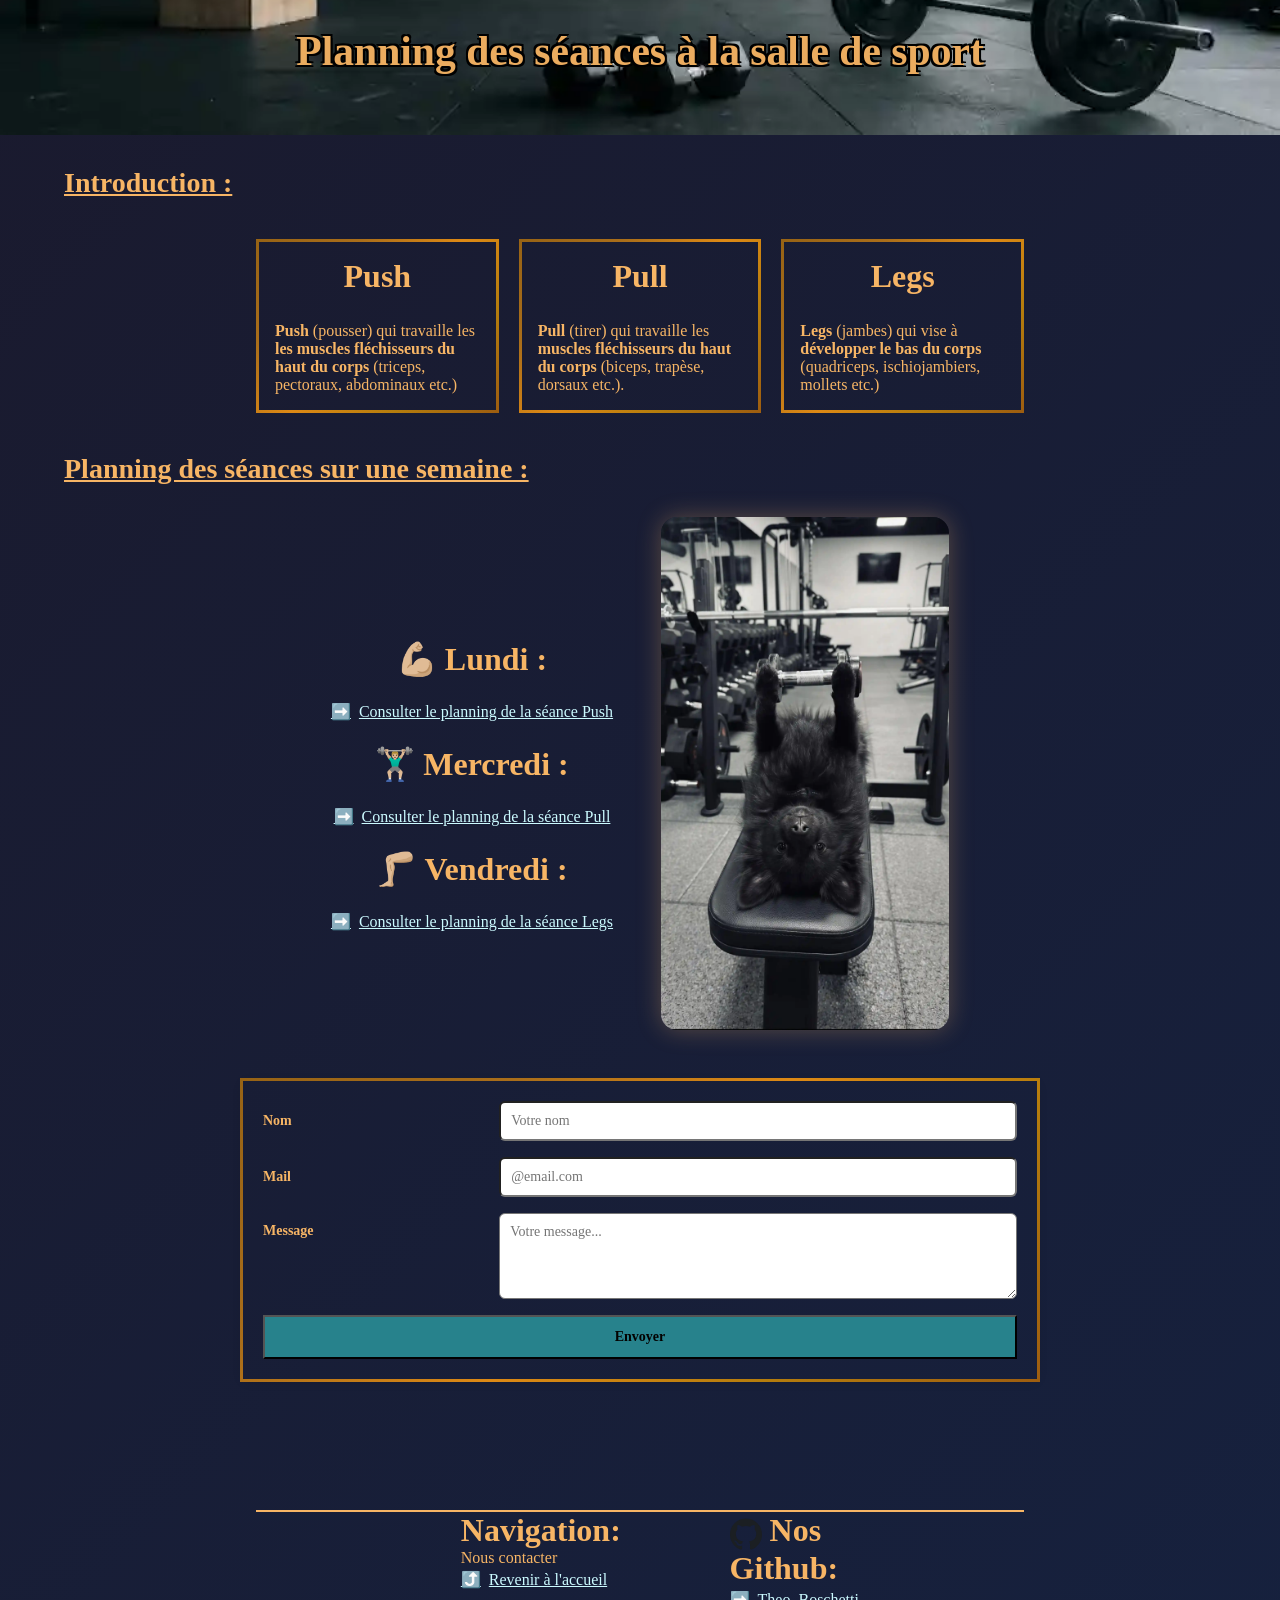
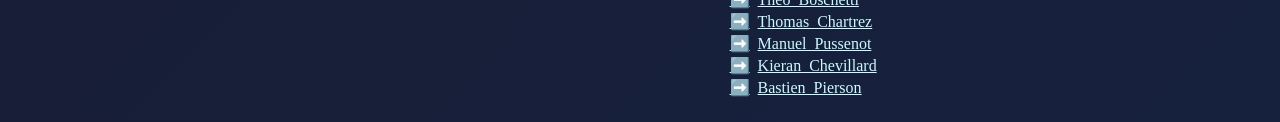
==== index.html @ 73c35ce3 "Ajout du contenu sur toutes les pages, mise en forme  du formulaire, reduction du poids des images ," ====
<!DOCTYPE html>
<html lang="fr">

<head>
    <meta charset="UTF-8">
    <meta name="viewport" content="width=device-width, initial-scale=1.0">
    <link rel="stylesheet" href="style.css">
    <title>Planning 🏋🏼‍♂️</title>

</head>

<body>
    <header class="banniere">
        <h1 id="haut_de_page">
            Planning des séances à la salle de sport
        </h1>

    </header>

    <main>
        <h2>
            Introduction :
        </h2>
        <div class="main-card">
            <section class="section-card">
                <div class="div-card">

                    <article class="article-card">
                        <h3 class="card-title">Push</h3>
                        <p><b>Push</b> (pousser) qui travaille les <b>les muscles fléchisseurs
                                du haut du corps</b>
                            (triceps, pectoraux, abdominaux etc.)</p>
                    </article>

                    <article class="article-card">
                        <h3 class="card-title">Pull</h3>
                        <p><b>Pull</b> (tirer) qui travaille les <b>muscles fléchisseurs du haut du corps</b>
                            (biceps, trapèse, dorsaux etc.).</p>
                    </article>

                    <article class="article-card">
                        <h3 class="card-title">Legs</h3>
                        <p><b>Legs</b> (jambes) qui vise à <b>développer le bas du corps</b>
                            (quadriceps, ischiojambiers, mollets etc.)</p>
                    </article>
                </div>
            </section>


        </div>

        <h2>
            Planning des séances sur une semaine :
        </h2>
        <div class="planning_conteneur">
            <ul class="planning">
                <li>
                    <h3 class="Lundi">Lundi :</h3>
                    <a class="link" href="./source/page_push.html">Consulter le planning de la séance Push</a>
                </li>
                <li>
                    <h3 class="Mercredi">Mercredi :</h3>
                    <a class="link" href="./source/page_pull.html">Consulter le planning de la séance Pull</a>
                </li>
                <li>
                    <h3 class="Vendredi">Vendredi :</h3>
                    <a class="link" href="./source/page_legs.html">Consulter le planning de la séance Legs</a>
                </li>
            </ul>
            <img class="coach" src="./assets/coach.webp" alt="Baloo le chien coach sportif">
        </div>
        <form action="#" method="POST">
            <div class="form-row">
                <label for="nom">Nom</label>
                <input type="text" id="nom" name="nom" placeholder="Votre nom" required>
            </div>
            <div class="form-row">
                <label for="mail">Mail</label>
                <input type="email" id="mail" name="mail" placeholder="@email.com" required>
            </div>
            <div class="form-row">
                <label for="message">Message</label>
                <textarea id="message" name="message" rows="4" placeholder="Votre message..." required></textarea>
            </div>
            <button type="submit" class="submit-btn">Envoyer</button>
        </form>
    </main>
    <footer>
        <section class="footer_section">
            <h3>Navigation:</h3>
            <nav>
                <p>Nous contacter </p>
                <a class="link_nav" href="#haut_de_page">Revenir à l'accueil</a>
            </nav>
        </section>
        <section class="footer_section">
            <h3 class="github">Nos Github:</h3>
            <a class="link" href="https://github.com/theoboschetti03" target="_blank"
                rel="noopener noreferrer">Theo_Boschetti </a>
            <a class="link" href="https://github.com/thomaschartrez" target="_blank"
                rel="noopener noreferrer">Thomas_Chartrez </a>
            <a class="link" href="https://github.com/ManuNecro" target="_blank"
                rel="noopener noreferrer">Manuel_Pussenot
            </a>
            <a class="link" href="https://github.com/greencat2048" target="_blank"
                rel="noopener noreferrer">Kieran_Chevillard </a>
            <a class="link" href="https://github.com/piersonbastien52" target="_blank"
                rel="noopener noreferrer">Bastien_Pierson </a>
        </section>
    </footer>
</body>

</html>
---- style.css ----
/* css reset */
*,
*::before,
*::after {
    box-sizing: border-box;
}

* {
    margin: 0;
    padding: 0;
}

img {
    display: block;
    max-width: 100%;
}

input,
button,
textarea,
select {
    font: inherit;
    color: #035096;
}

/* end of css reset */

html {
    background: linear-gradient(135deg, #1a1a2e, #16213e, #0f3360, #1f2a4f, #1a1a2e);
    background-size: 400% 400%;
    animation: degrade 10s ease infinite;
    color: rgb(247, 181, 101);
    min-height: 100vh;
    position: relative;
    font-family: 'Spectral', serif;
}

@keyframes degrade {
    0% {
        background-position: 0% 50%;
    }

    50% {
        background-position: 100% 50%;
    }

    100% {
        background-position: 0% 50%;
    }
}


.banniere {
    background-image: url("./assets/banniere.webp");
    background-size: cover;
    background-repeat: no-repeat;
    background-position: center bottom;
    min-height: 15vh;
}


.github::before {
    content: "";
    gap: 0.5rem;
    display: inline-block;
    width: 1em;
    height: 1em;
    margin-right: 0.5rem;
    vertical-align: middle;
    background: url("./assets/github.svg") center / contain no-repeat;
}


h1 {
    text-align: center;
    margin-bottom: 2.5rem;
    font-size: clamp(1.25rem, 2vw + 1rem, 3rem);
    color: #ebac5f;
    padding: 3vh;
    text-shadow:
        -2px -2px 0 black,
        2px -2px 0 black,
        -2px 2px 0 black,
        2px 2px 0 black;
}


h2 {
    font-size: 1.75rem;
    margin-top: 2rem;
    margin-left: 1.5rem;
    text-decoration: underline;

}

@media(min-width: 48rem) {
    h2 {
        margin-left: 4rem;
    }
}

h3 {
    margin-top: 1em;
    font-size: 1.5rem;
}

@media(min-width: 48rem) {
    .Lundi {
        margin: 1.5rem;
    }

    .Mercredi {
        margin: 1.5rem;
    }

    .Vendredi {
        margin: 1.5rem;
    }
}

.Lundi::before {
    content: "💪🏼";
    margin-right: 0.5rem;
}

.Mercredi::before {
    content: "🏋🏼‍♂️";
    margin-right: 0.5rem;
}

.Vendredi::before {
    content: "🦵🏼";
    margin-right: 0.5rem;
}

.paragraphe {
    color: white
}

.link {
    color: #cbfaff;
    text-align: center;
    display: block;
}

.link::before {
    content: "➡️";
    margin-right: 0.5rem;
}

.link_nav {
    color: #cbfaff;
    display: block;
}

.link_nav::before {
    content: "⤴️";
    margin-right: 0.5rem;
}

.link_nav:hover {
    transform: scale(1.05);
    color: #acde0b;

}

.planning_conteneur {
    display: flex;
    align-items: center;
    justify-content: center;
    gap: 3rem;
    flex-wrap: wrap;
    max-width: 60rem;
    margin: 0 auto;
    flex-direction: column;
    margin-top: 2rem;
}

@media (min-width: 30rem) {
    .planning_conteneur {
        flex-direction: row;
    }
}

.planning {
    text-align: center;
    list-style: none;
}

.coach {
    width: 18rem;
    border-radius: 1rem;
    box-shadow: 0 0 25px rgba(247, 181, 101, 0.3);

}

.link:hover {
    color: #acde0b;
    transform: scale(1.05);
}

.link:visited {
    text-decoration: dashed;
    font-style: italic;
}

.grille_exos {
    display: grid;
    grid-template-columns: 1fr;
    gap: 1.5rem;
    margin: 3rem 1rem 0;
}

.exos_ligne_1,
.exos_ligne_2 {
    display: flex;
    flex-direction: column;
    align-items: center;
    gap: 1rem;
    text-align: center;
}

.text_ligne_1,
.text_ligne_2 {
    margin: 0.5rem 0;
}

.images_exos {
    width: 200px;
    max-width: 15rem;
    height: auto;
    border-radius: 0.5rem;
}

@media (min-width: 30rem) {

    .exos_ligne_1,
    .exos_ligne_2 {
        flex-direction: row;
        text-align: left;
    }

    .images_exos {
        width: 300px;
    }
}

@media (min-width: 48rem) {
    .grille_exos {
        grid-template-columns: repeat(2, 1fr);
        margin: 3rem 2rem 0;
    }
}

form {
    max-width: 480px;
    margin: 0 auto;
    margin-top: 3rem;
    background: transparent;
    padding: 20px;
    border-radius: 10px;
    border: 3px solid transparent;
    border-image: linear-gradient(135deg, #976315, #aa6e1a, #dd8915, #b57d0d, #9e5e10) 1;
    box-shadow: 0 2px 8px rgba(0, 0, 0, 0.08);
}

.form-row {
    display: grid;
    grid-template-columns: 30% 1fr;
    align-items: center;
    gap: 10px;
    margin-bottom: 16px;
}

.form-row:has(textarea) {
    align-items: start;
}

.form-row:has(textarea) label {
    padding-top: 10px;
}

label {
    font-size: 14px;
    font-weight: 600;
}

input,
textarea {
    width: 100%;
    padding: 10px;
    font-size: 14px;
    border-radius: 6px;
}

input:focus,
textarea:focus {
    border-color: #000204;
}

textarea {
    resize: vertical;
}

.submit-btn {
    width: 100%;
    padding: 12px;
    background-color: rgb(39, 130, 140);
    color: rgb(3, 2, 0);
    font-size: 14px;
    font-weight: 600;
    cursor: pointer;
}

.submit-btn:active {
    background-color: rgb(29, 77, 91);
}


@media (min-width: 30rem) {
    form {
        max-width: 800px;
    }
}

footer {
    width: 60%;
    margin-top: 10%;
    margin-left: 20%;
    border-top: 2px solid #f7b565;
    display: flex;
    flex-direction: column;
    gap: 2rem;
}


.footer_section {
    font-size: 1rem;
    display: block;
}

.footer_section a {
    text-align: left;
    margin-top: 10px;
}

h3 {
    font-size: 1.5rem;
    margin: 0;
}

@media (min-width: 30rem) {

    footer {
        display: flex;
        flex-direction: row;
        margin-top: 10%;
        margin-left: 20%;
        gap: 2rem;
        padding-left: 10%;
        padding-right: 10%;
        margin-bottom: 2%;
        border-top: 2px solid #f7b565;
    }

    .footer_section {
        font-size: 1rem;
        margin-left: 15%;
        display: inline-block;
    }

    .footer_section a {
        margin-top: 3px;
    }

    a::after {
        content: "";
        display: block;
    }

    h3 {
        font-size: 2rem;
    }
}

.whoami {
    text-decoration: underline;
}

* {
    box-sizing: border-box;
}

.main-card {
    width: 90%;
    max-width: 768px;
    margin: 40px auto;
}

.section-card {
    margin-bottom: 40px;
}

.div-card {
    display: grid;
    grid-template-columns: 1fr;
    gap: 20px;
}

.article-card {
    border: 3px solid transparent;
    border-image: linear-gradient(135deg, #976315, #aa6e1a, #dd8915, #b57d0d, #9e5e10) 1;
    padding: 16px;
    background: transparent;
    overflow: hidden;
    color: #f7b565;
    position: relative;
}

.card-title {
    text-align: center;
    margin-bottom: 1.7rem;
}


@media (min-width: 30rem) {
    .div-card {
        grid-template-columns: repeat(3, 1fr);
    }

    .article-card {
        font-size: 1, 5rem;
    }
}

.intro_push {
    display: flex;
    flex-direction: column;
    align-items: center;
    gap: 2.5rem;
    padding: 1.5rem;
}

@media (min-width: 48rem) {
    .intro_push {
        flex-direction: row;
    }
}

.seance {
    color: yellowgreen;
    margin: 2rem;
    font-style: italic;
    font-size: 1.2rem;
}
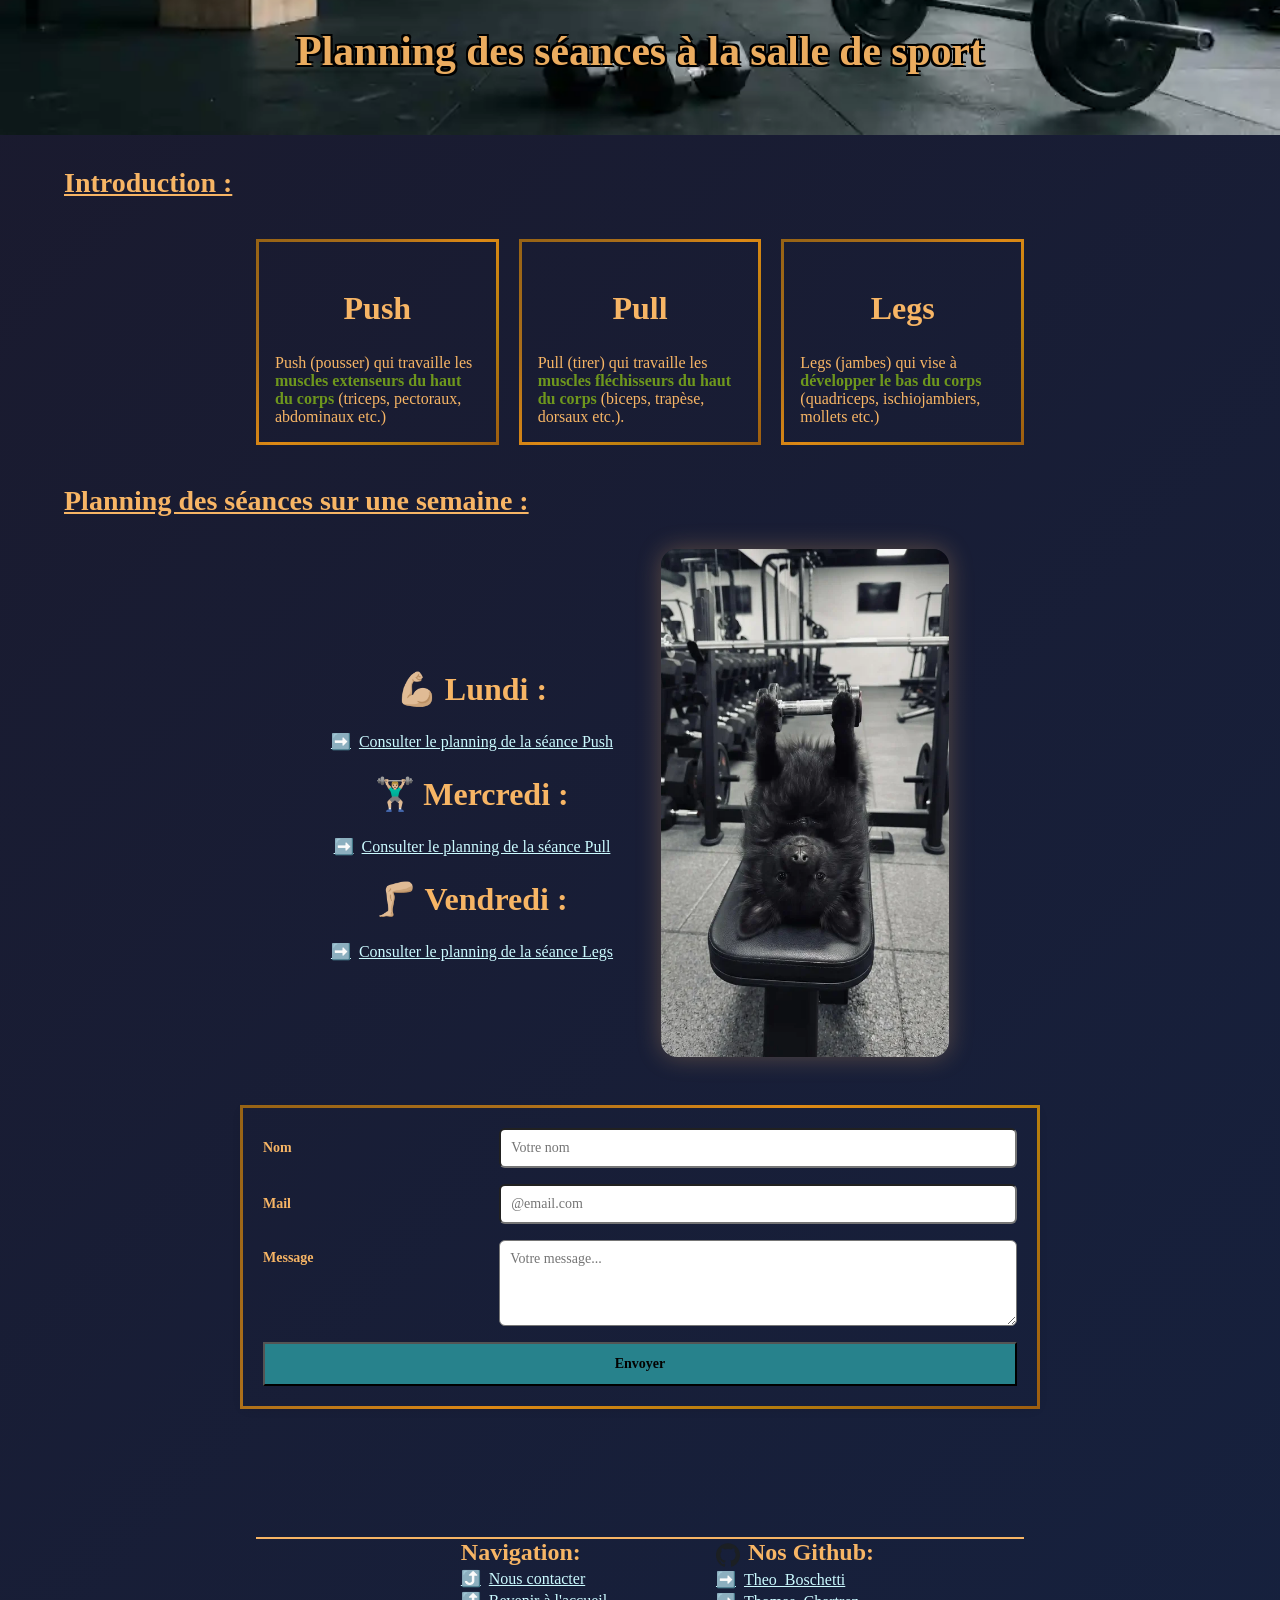
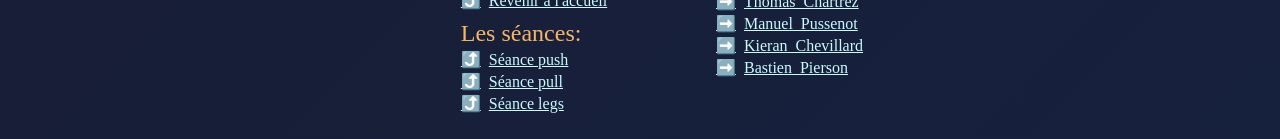
==== commit 44f4c06b: "Ajout des variables pour toutes les couleurs dans root,ajout des redirection séances dans footer, mi" ====
--- a/index.html
+++ b/index.html
@@ -22,29 +22,29 @@
             Introduction :
         </h2>
         <div class="main-card">
-            <section class="section-card">
-                <div class="div-card">
+            <div class="section-card">
+                <section class="div-card">
 
                     <article class="article-card">
                         <h3 class="card-title">Push</h3>
-                        <p><b>Push</b> (pousser) qui travaille les <b>les muscles fléchisseurs
+                        <p>Push (pousser) qui travaille les <b>muscles extenseurs
                                 du haut du corps</b>
                             (triceps, pectoraux, abdominaux etc.)</p>
                     </article>
 
                     <article class="article-card">
                         <h3 class="card-title">Pull</h3>
-                        <p><b>Pull</b> (tirer) qui travaille les <b>muscles fléchisseurs du haut du corps</b>
+                        <p>Pull (tirer) qui travaille les <b>muscles fléchisseurs du haut du corps</b>
                             (biceps, trapèse, dorsaux etc.).</p>
                     </article>
 
                     <article class="article-card">
                         <h3 class="card-title">Legs</h3>
-                        <p><b>Legs</b> (jambes) qui vise à <b>développer le bas du corps</b>
+                        <p>Legs (jambes) qui vise à <b>développer le bas du corps</b>
                             (quadriceps, ischiojambiers, mollets etc.)</p>
                     </article>
-                </div>
-            </section>
+                </section>
+            </div>
 
 
         </div>
@@ -69,14 +69,15 @@
             </ul>
             <img class="coach" src="./assets/coach.webp" alt="Baloo le chien coach sportif">
         </div>
-        <form action="#" method="POST">
+        <form action="#" method="POST" id="formulaire">
             <div class="form-row">
                 <label for="nom">Nom</label>
                 <input type="text" id="nom" name="nom" placeholder="Votre nom" required>
             </div>
             <div class="form-row">
                 <label for="mail">Mail</label>
-                <input type="email" id="mail" name="mail" placeholder="@email.com" required>
+                <input pattern="[a-zA-Z0-9._%+\-]+@[a-zA-Z0-9.\-]+\.[a-zA-Z]{2,}" type="email" id="mail" name="mail"
+                    placeholder="@email.com" required>
             </div>
             <div class="form-row">
                 <label for="message">Message</label>
@@ -89,8 +90,12 @@
         <section class="footer_section">
             <h3>Navigation:</h3>
             <nav>
-                <p>Nous contacter </p>
+                <a class="link_nav" href="#formulaire">Nous contacter </a>
                 <a class="link_nav" href="#haut_de_page">Revenir à l'accueil</a>
+                <p>Les séances:</p>
+                <a class="link_nav" href="./source/page_push.html">Séance push</a>
+                <a class="link_nav" href="./source/page_pull.html">Séance pull</a>
+                <a class="link_nav" href="./source/page_legs.html">Séance legs</a>
             </nav>
         </section>
         <section class="footer_section">
--- a/style.css
+++ b/style.css
@@ -20,16 +20,43 @@
 textarea,
 select {
     font: inherit;
-    color: #035096;
+    color: var(--couleur-formulaire);
 }
 
 /* end of css reset */
 
+/* ===== Variables de couleurs ===== */
+:root {
+    --fond-1: #1a1a2e;
+    --fond-2: #16213e;
+    --fond-3: #0f3360;
+    --fond-4: #1f2a4f;
+
+    --couleur-texte: #f7b565;
+    --couleur-titre: #ebac5f;
+    --couleur-blanc: white;
+    --couleur-contour: black;
+    --couleur-accent: yellowgreen;
+    --couleur-accent-fonce: rgb(110, 151, 29);
+
+    --couleur-lien: #cbfaff;
+    --couleur-survol: #acde0b;
+
+    --couleur-formulaire: #035096;
+    --couleur-focus: #000204;
+    --couleur-bouton: rgb(39, 130, 140);
+    --couleur-bouton-actif: rgb(29, 77, 91);
+    --couleur-bouton-texte: rgb(3, 2, 0);
+
+    --degrade-or: linear-gradient(135deg, #976315, #aa6e1a, #dd8915, #b57d0d, #9e5e10);
+}
+
+
 html {
-    background: linear-gradient(135deg, #1a1a2e, #16213e, #0f3360, #1f2a4f, #1a1a2e);
+    background: linear-gradient(135deg, var(--fond-1), var(--fond-2), var(--fond-3), var(--fond-4), var(--fond-1));
     background-size: 400% 400%;
     animation: degrade 10s ease infinite;
-    color: rgb(247, 181, 101);
+    color: var(--couleur-texte);
     min-height: 100vh;
     position: relative;
     font-family: 'Spectral', serif;
@@ -75,13 +102,13 @@
     text-align: center;
     margin-bottom: 2.5rem;
     font-size: clamp(1.25rem, 2vw + 1rem, 3rem);
-    color: #ebac5f;
+    color: var(--couleur-titre);
     padding: 3vh;
     text-shadow:
-        -2px -2px 0 black,
-        2px -2px 0 black,
-        -2px 2px 0 black,
-        2px 2px 0 black;
+        -2px -2px 0 var(--couleur-contour),
+        2px -2px 0 var(--couleur-contour),
+        -2px 2px 0 var(--couleur-contour),
+        2px 2px 0 var(--couleur-contour);
 }
 
 
@@ -134,11 +161,11 @@
 }
 
 .paragraphe {
-    color: white
+    color: var(--couleur-blanc)
 }
 
 .link {
-    color: #cbfaff;
+    color: var(--couleur-lien);
     text-align: center;
     display: block;
 }
@@ -149,7 +176,7 @@
 }
 
 .link_nav {
-    color: #cbfaff;
+    color: var(--couleur-lien);
     display: block;
 }
 
@@ -160,7 +187,7 @@
 
 .link_nav:hover {
     transform: scale(1.05);
-    color: #acde0b;
+    color: var(--couleur-survol);
 
 }
 
@@ -195,7 +222,7 @@
 }
 
 .link:hover {
-    color: #acde0b;
+    color: var(--couleur-survol);
     transform: scale(1.05);
 }
 
@@ -222,7 +249,7 @@
 
 .text_ligne_1,
 .text_ligne_2 {
-    margin: 0.5rem 0;
+    margin: 0.5rem;
 }
 
 .images_exos {
@@ -260,7 +287,7 @@
     padding: 20px;
     border-radius: 10px;
     border: 3px solid transparent;
-    border-image: linear-gradient(135deg, #976315, #aa6e1a, #dd8915, #b57d0d, #9e5e10) 1;
+    border-image: var(--degrade-or) 1;
     box-shadow: 0 2px 8px rgba(0, 0, 0, 0.08);
 }
 
@@ -295,7 +322,7 @@
 
 input:focus,
 textarea:focus {
-    border-color: #000204;
+    border-color: var(--couleur-focus);
 }
 
 textarea {
@@ -305,15 +332,15 @@
 .submit-btn {
     width: 100%;
     padding: 12px;
-    background-color: rgb(39, 130, 140);
-    color: rgb(3, 2, 0);
+    background-color: var(--couleur-bouton);
+    color: var(--couleur-bouton-texte);
     font-size: 14px;
     font-weight: 600;
     cursor: pointer;
 }
 
 .submit-btn:active {
-    background-color: rgb(29, 77, 91);
+    background-color: var(--couleur-bouton-actif);
 }
 
 
@@ -327,7 +354,7 @@
     width: 60%;
     margin-top: 10%;
     margin-left: 20%;
-    border-top: 2px solid #f7b565;
+    border-top: 2px solid var(--couleur-texte);
     display: flex;
     flex-direction: column;
     gap: 2rem;
@@ -344,9 +371,14 @@
     margin-top: 10px;
 }
 
-h3 {
+.footer_section h3 {
     font-size: 1.5rem;
     margin: 0;
+}
+
+.footer_section p {
+    font-size: 1.5rem;
+    margin-top: 10px;
 }
 
 @media (min-width: 30rem) {
@@ -360,7 +392,7 @@
         padding-left: 10%;
         padding-right: 10%;
         margin-bottom: 2%;
-        border-top: 2px solid #f7b565;
+        border-top: 2px solid var(--couleur-texte);
     }
 
     .footer_section {
@@ -409,11 +441,11 @@
 
 .article-card {
     border: 3px solid transparent;
-    border-image: linear-gradient(135deg, #976315, #aa6e1a, #dd8915, #b57d0d, #9e5e10) 1;
+    border-image: var(--degrade-or) 1;
     padding: 16px;
     background: transparent;
     overflow: hidden;
-    color: #f7b565;
+    color: var(--couleur-texte);
     position: relative;
 }
 
@@ -432,6 +464,14 @@
         font-size: 1, 5rem;
     }
 }
+
+#image_intro {
+    height: 17rem;
+    width: auto;
+    border-radius: 5%;
+    margin-left: 5rem;
+}
+
 
 .intro_push {
     display: flex;
@@ -439,6 +479,7 @@
     align-items: center;
     gap: 2.5rem;
     padding: 1.5rem;
+
 }
 
 @media (min-width: 48rem) {
@@ -448,8 +489,57 @@
 }
 
 .seance {
-    color: yellowgreen;
+    color: var(--couleur-accent);
     margin: 2rem;
     font-style: italic;
     font-size: 1.2rem;
+    text-shadow:
+        -2px -2px 0 var(--couleur-contour),
+        2px -2px 0 var(--couleur-contour),
+        -2px 2px 0 var(--couleur-contour),
+        2px 2px 0 var(--couleur-contour);
+}
+
+/* Affichage du texte a gauche sur bigo */
+
+@media (max-width: 48rem) {
+
+    .grille_exos,
+    .infos_exo {
+        text-align: left;
+    }
+}
+
+
+b {
+    color: var(--couleur-accent-fonce);
+}
+
+/* Conseils */
+
+.infos_exo p:last-child {
+    margin-top: 0.8rem;
+    padding: 0.6rem 0.9rem;
+    background-color: rgba(244, 150, 35, 0.12);
+    border-left: 3px solid var(--couleur-texte);
+    border-radius: 0 6px 6px 0;
+    color: var(--couleur-lien);
+    font-style: italic;
+
+}
+
+/* Etape */
+
+.etape {
+    margin-left: 1.25rem;
+}
+
+.descriptif {
+    font-weight: bold;
+    color: var(--couleur-accent);
+    text-shadow:
+        -2px -2px 0 var(--couleur-contour),
+        2px -2px 0 var(--couleur-contour),
+        -2px 2px 0 var(--couleur-contour),
+        2px 2px 0 var(--couleur-contour);
 }
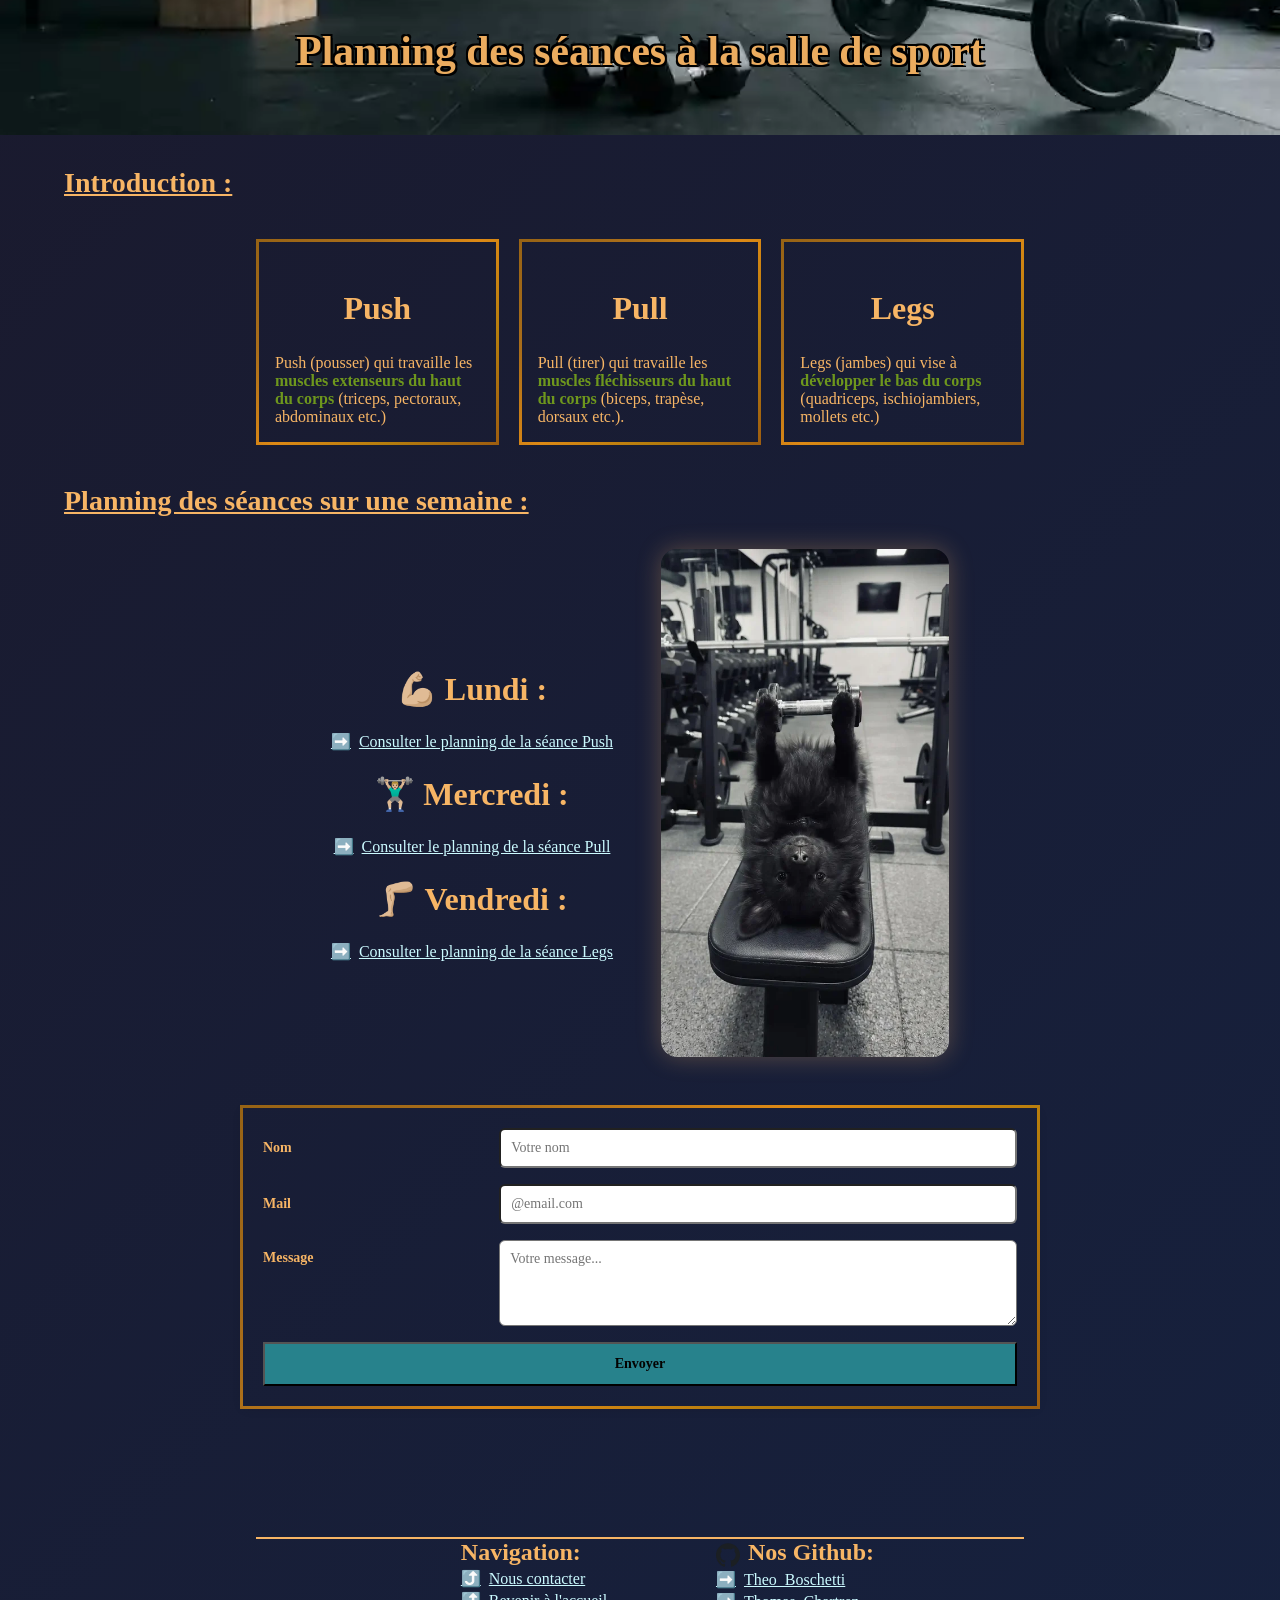
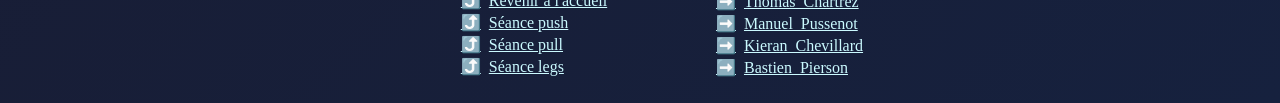
==== commit 98dbca6a: "Correction du footers, correction du mobile-first et du text-align Co-authored-by: Thomas Chartrez t" ====
--- a/index.html
+++ b/index.html
@@ -92,7 +92,6 @@
             <nav>
                 <a class="link_nav" href="#formulaire">Nous contacter </a>
                 <a class="link_nav" href="#haut_de_page">Revenir à l'accueil</a>
-                <p>Les séances:</p>
                 <a class="link_nav" href="./source/page_push.html">Séance push</a>
                 <a class="link_nav" href="./source/page_pull.html">Séance pull</a>
                 <a class="link_nav" href="./source/page_legs.html">Séance legs</a>
--- a/style.css
+++ b/style.css
@@ -244,7 +244,7 @@
     flex-direction: column;
     align-items: center;
     gap: 1rem;
-    text-align: center;
+    text-align: left;
 }
 
 .text_ligne_1,
@@ -264,7 +264,6 @@
     .exos_ligne_1,
     .exos_ligne_2 {
         flex-direction: row;
-        text-align: left;
     }
 
     .images_exos {
@@ -500,15 +499,6 @@
         2px 2px 0 var(--couleur-contour);
 }
 
-/* Affichage du texte a gauche sur bigo */
-
-@media (max-width: 48rem) {
-
-    .grille_exos,
-    .infos_exo {
-        text-align: left;
-    }
-}
 
 
 b {
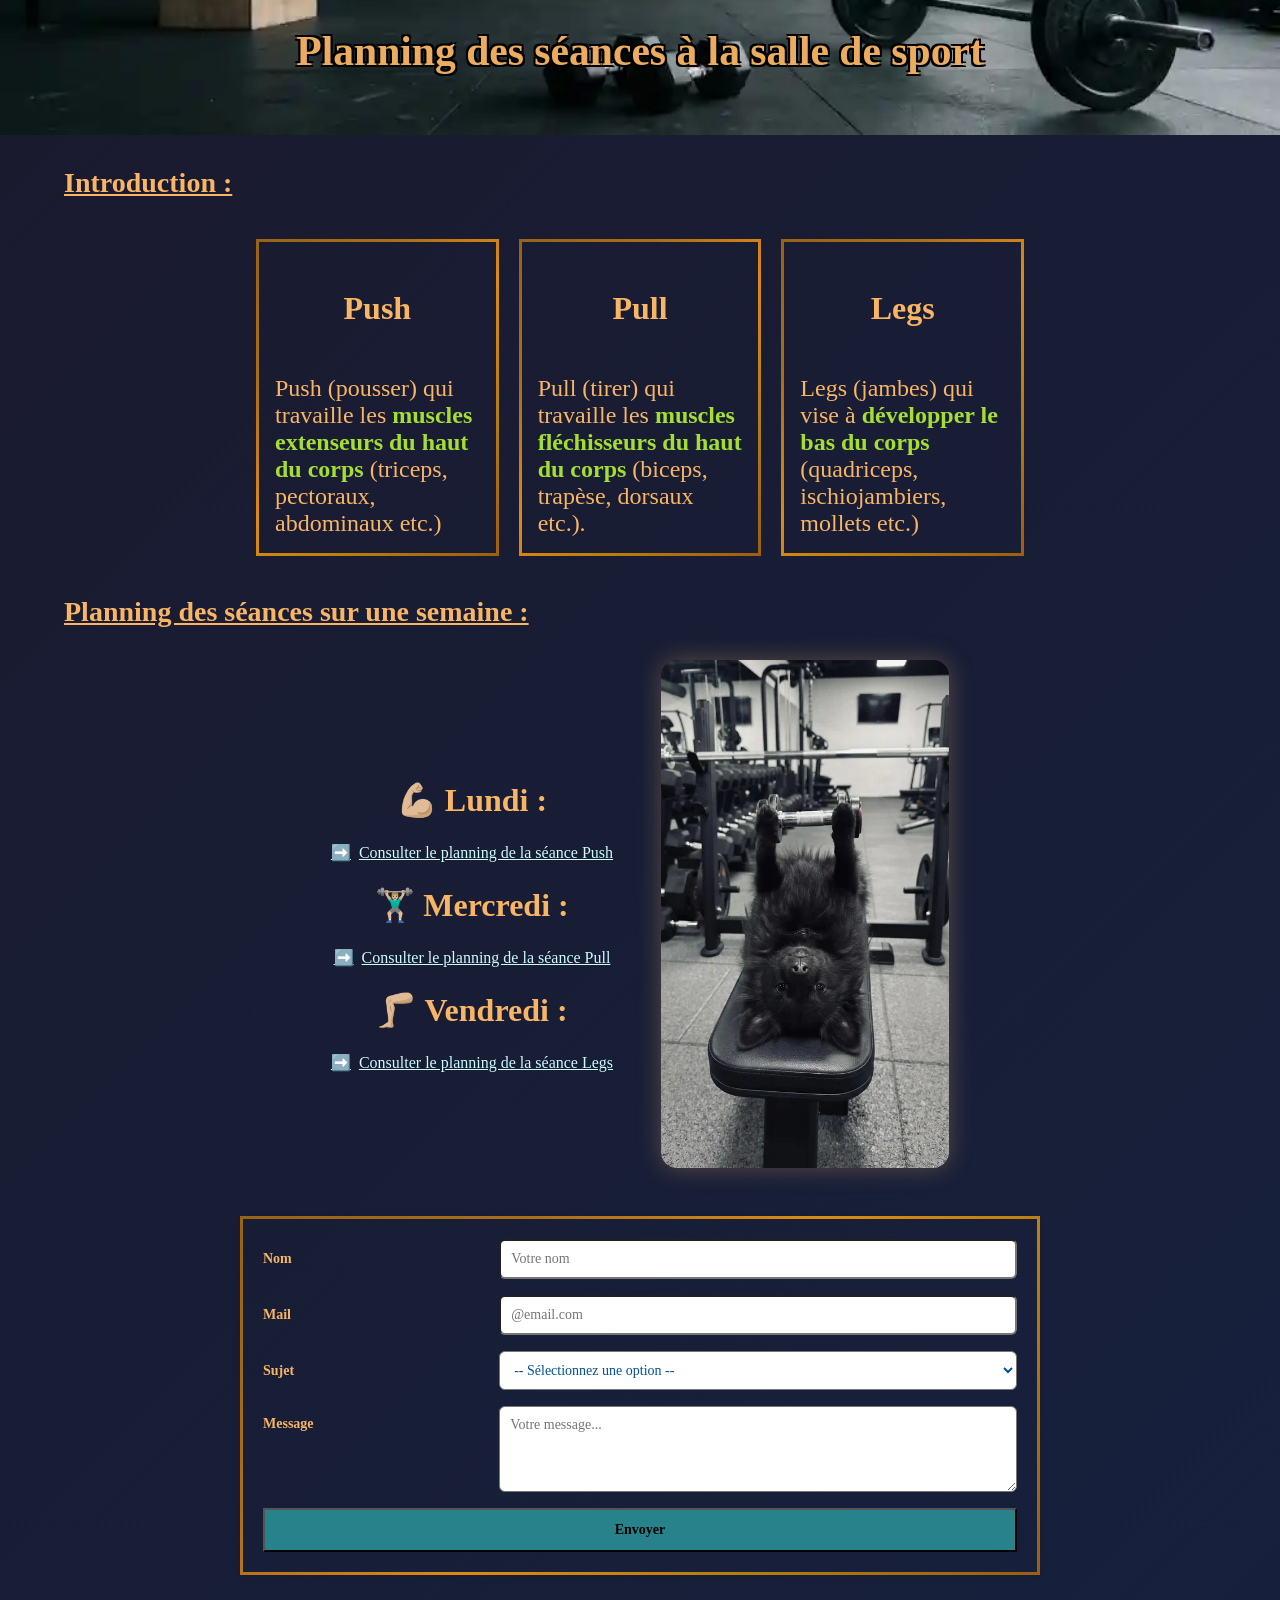
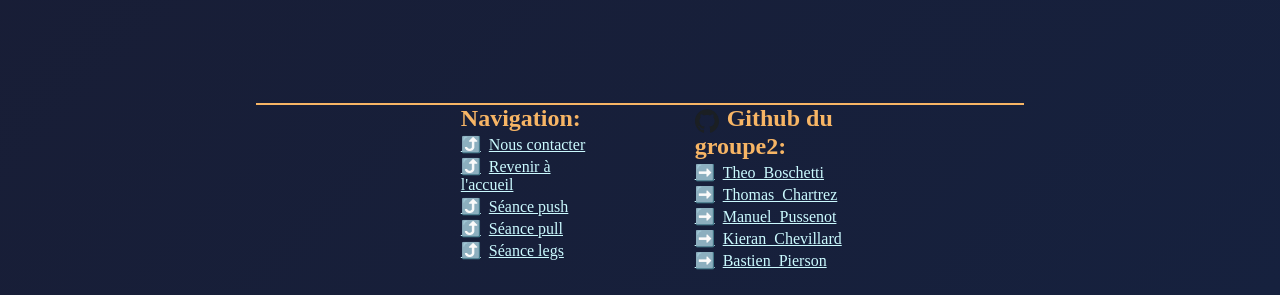
==== commit e04de01f: "Finalisation du formulaire, ajout des titres des exercices dans les pages et mise en forme css, corr" ====
--- a/index.html
+++ b/index.html
@@ -67,7 +67,7 @@
                     <a class="link" href="./source/page_legs.html">Consulter le planning de la séance Legs</a>
                 </li>
             </ul>
-            <img class="coach" src="./assets/coach.webp" alt="Baloo le chien coach sportif">
+            <img class="coach" src="./assets/coach.webp" alt="Baloo le chien coach sportif" loading="lazy">
         </div>
         <form action="#" method="POST" id="formulaire">
             <div class="form-row">
@@ -78,6 +78,16 @@
                 <label for="mail">Mail</label>
                 <input pattern="[a-zA-Z0-9._%+\-]+@[a-zA-Z0-9.\-]+\.[a-zA-Z]{2,}" type="email" id="mail" name="mail"
                     placeholder="@email.com" required>
+            </div>
+            <div class="form-row">
+                <label for="type">Sujet</label>
+                <select name="type" id="type">
+                    <option value="" disabled selected>-- Sélectionnez une option --</option>
+                    <option value="Legs">Legs</option>
+                    <option value="Push">Push</option>
+                    <option value="Pull">Pull</option>
+                    <option value="Autres">Autres</option>
+                </select>
             </div>
             <div class="form-row">
                 <label for="message">Message</label>
@@ -98,7 +108,7 @@
             </nav>
         </section>
         <section class="footer_section">
-            <h3 class="github">Nos Github:</h3>
+            <h3 class="github">Github du groupe2:</h3>
             <a class="link" href="https://github.com/theoboschetti03" target="_blank"
                 rel="noopener noreferrer">Theo_Boschetti </a>
             <a class="link" href="https://github.com/thomaschartrez" target="_blank"
--- a/style.css
+++ b/style.css
@@ -20,12 +20,10 @@
 textarea,
 select {
     font: inherit;
-    color: var(--couleur-formulaire);
+
 }
 
 /* end of css reset */
-
-/* ===== Variables de couleurs ===== */
 :root {
     --fond-1: #1a1a2e;
     --fond-2: #16213e;
@@ -37,7 +35,7 @@
     --couleur-blanc: white;
     --couleur-contour: black;
     --couleur-accent: yellowgreen;
-    --couleur-accent-fonce: rgb(110, 151, 29);
+    --couleur-gras: rgb(165, 222, 50);
 
     --couleur-lien: #cbfaff;
     --couleur-survol: #acde0b;
@@ -45,7 +43,7 @@
     --couleur-formulaire: #035096;
     --couleur-focus: #000204;
     --couleur-bouton: rgb(39, 130, 140);
-    --couleur-bouton-actif: rgb(29, 77, 91);
+    --couleur-bouton-actif: rgb(36, 109, 131);
     --couleur-bouton-texte: rgb(3, 2, 0);
 
     --degrade-or: linear-gradient(135deg, #976315, #aa6e1a, #dd8915, #b57d0d, #9e5e10);
@@ -247,28 +245,24 @@
     text-align: left;
 }
 
+.titre_exos {
+    flex-basis: 100%;
+    text-align: left;
+    margin: 0;
+    font-size: 1.5rem;
+    color: var(--couleur-titre);
+}
+
 .text_ligne_1,
 .text_ligne_2 {
     margin: 0.5rem;
 }
 
 .images_exos {
-    width: 200px;
-    max-width: 15rem;
+    width: 20rem;
+    max-width: 25rem;
     height: auto;
     border-radius: 0.5rem;
-}
-
-@media (min-width: 30rem) {
-
-    .exos_ligne_1,
-    .exos_ligne_2 {
-        flex-direction: row;
-    }
-
-    .images_exos {
-        width: 300px;
-    }
 }
 
 @media (min-width: 48rem) {
@@ -277,6 +271,7 @@
         margin: 3rem 2rem 0;
     }
 }
+
 
 form {
     max-width: 480px;
@@ -311,8 +306,11 @@
     font-weight: 600;
 }
 
+select,
 input,
 textarea {
+    color: var(--couleur-formulaire);
+    background-color: #ffffff;
     width: 100%;
     padding: 10px;
     font-size: 14px;
@@ -320,6 +318,7 @@
 }
 
 input:focus,
+select:focus,
 textarea:focus {
     border-color: var(--couleur-focus);
 }
@@ -342,7 +341,6 @@
     background-color: var(--couleur-bouton-actif);
 }
 
-
 @media (min-width: 30rem) {
     form {
         max-width: 800px;
@@ -351,8 +349,7 @@
 
 footer {
     width: 60%;
-    margin-top: 10%;
-    margin-left: 20%;
+    margin: 10%;
     border-top: 2px solid var(--couleur-texte);
     display: flex;
     flex-direction: column;
@@ -429,7 +426,7 @@
 }
 
 .section-card {
-    margin-bottom: 40px;
+    margin-bottom: 20px;
 }
 
 .div-card {
@@ -450,7 +447,7 @@
 
 .card-title {
     text-align: center;
-    margin-bottom: 1.7rem;
+    margin-bottom: 3rem;
 }
 
 
@@ -460,7 +457,7 @@
     }
 
     .article-card {
-        font-size: 1, 5rem;
+        font-size: 1.5rem;
     }
 }
 
@@ -468,7 +465,8 @@
     height: 17rem;
     width: auto;
     border-radius: 5%;
-    margin-left: 5rem;
+    margin-left: auto;
+    margin-right: auto;
 }
 
 
@@ -492,17 +490,15 @@
     margin: 2rem;
     font-style: italic;
     font-size: 1.2rem;
-    text-shadow:
-        -2px -2px 0 var(--couleur-contour),
+    text-shadow: -2px -2px 0 var(--couleur-contour),
         2px -2px 0 var(--couleur-contour),
         -2px 2px 0 var(--couleur-contour),
         2px 2px 0 var(--couleur-contour);
 }
 
 
-
 b {
-    color: var(--couleur-accent-fonce);
+    color: var(--couleur-gras);
 }
 
 /* Conseils */
@@ -527,8 +523,7 @@
 .descriptif {
     font-weight: bold;
     color: var(--couleur-accent);
-    text-shadow:
-        -2px -2px 0 var(--couleur-contour),
+    text-shadow: -2px -2px 0 var(--couleur-contour),
         2px -2px 0 var(--couleur-contour),
         -2px 2px 0 var(--couleur-contour),
         2px 2px 0 var(--couleur-contour);
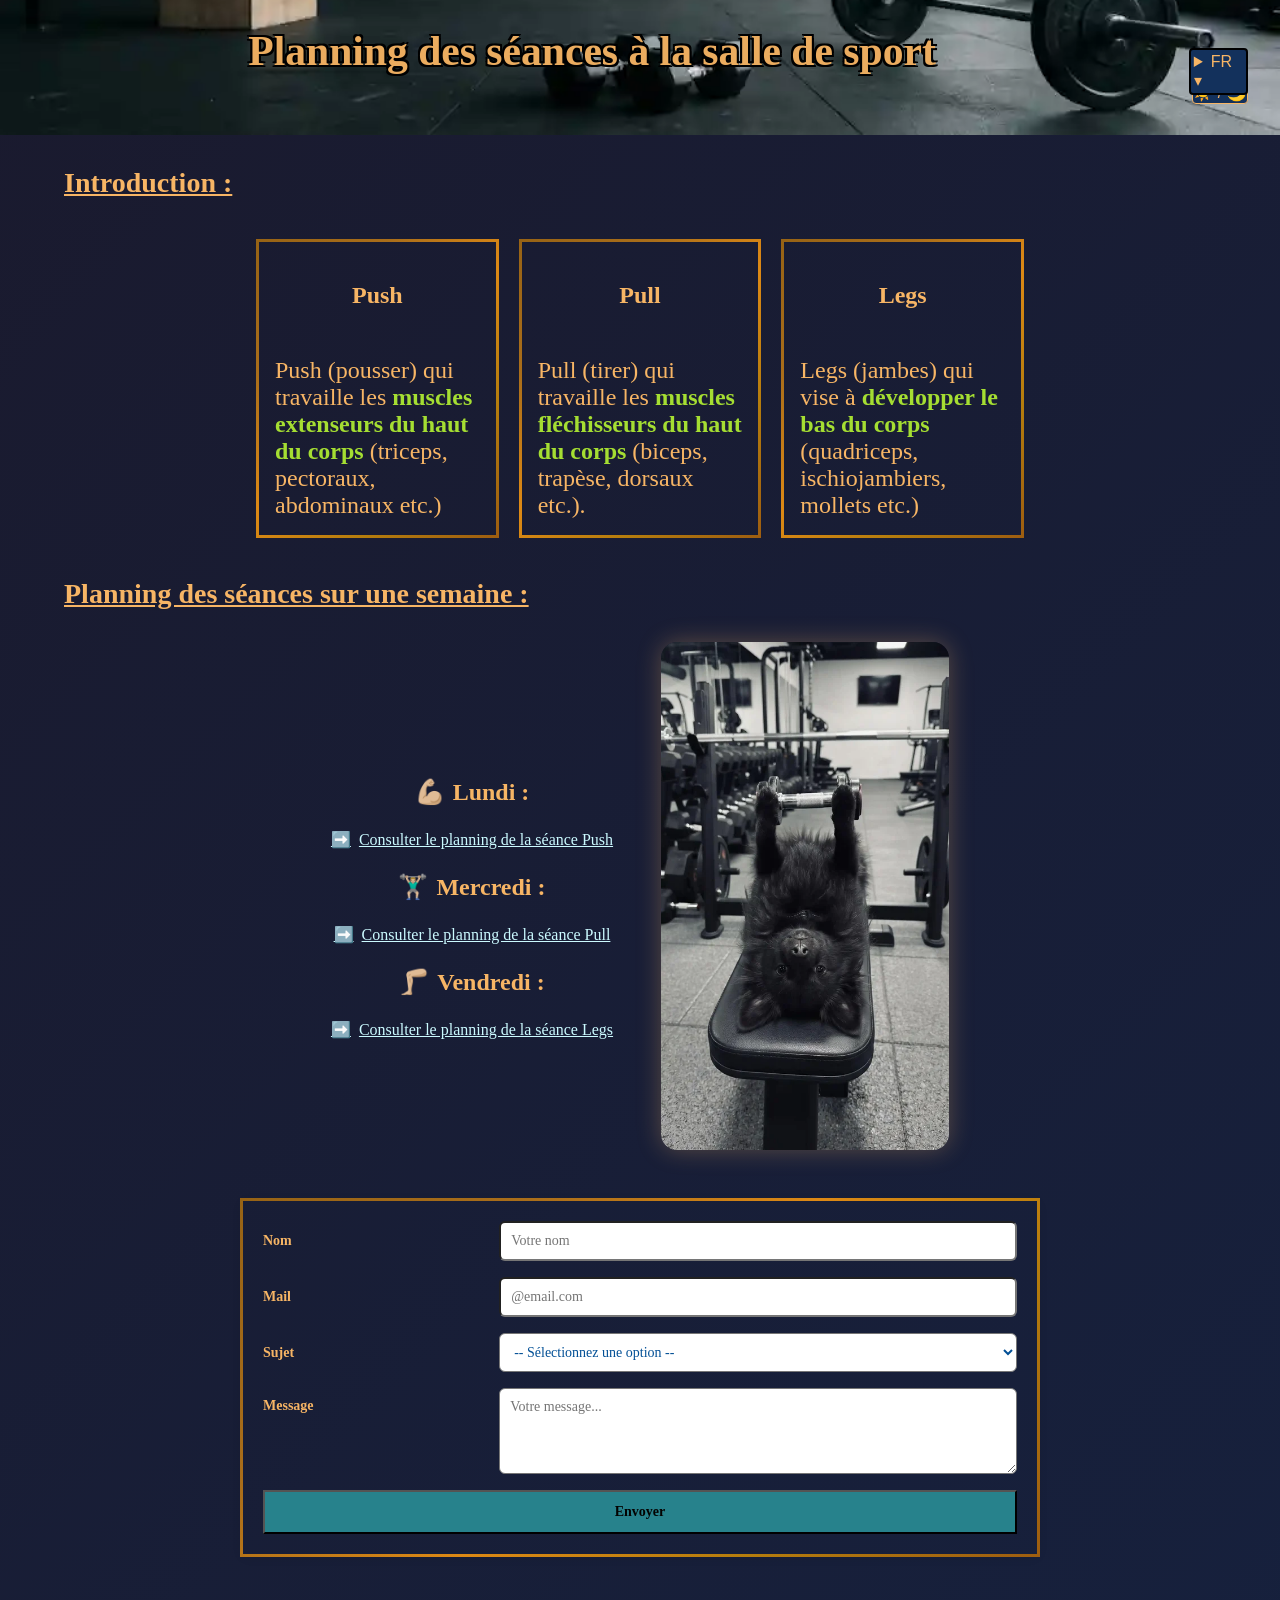
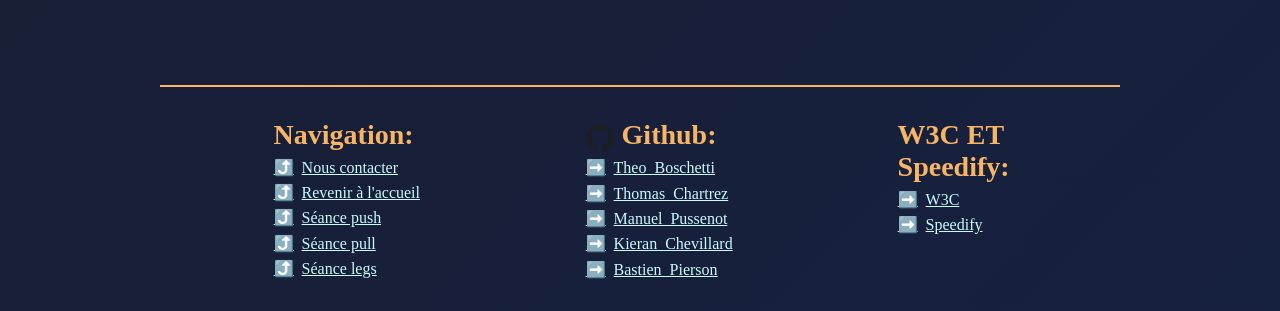
==== commit 2828c579: "Ajout des pages anglaises, boutton changement de langue et maquette du bouton thème Sombre/Clair, aj" ====
--- a/index.html
+++ b/index.html
@@ -11,10 +11,17 @@
 
 <body>
     <header class="banniere">
-        <h1 id="haut_de_page">
+        <h1>
             Planning des séances à la salle de sport
         </h1>
-
+        <button type="button" id="banniere_theme" aria-label="Changer le thème">☀️ / 🌙</button>
+        <details id="banniere_langue">
+            <summary>FR ▾</summary>
+            <ul>
+                <li><a href="index.html" class="link">FR</a></li>
+                <li><a href="en/index_en.html" class="link">EN</a></li>
+            </ul>
+        </details>
     </header>
 
     <main>
@@ -67,7 +74,10 @@
                     <a class="link" href="./source/page_legs.html">Consulter le planning de la séance Legs</a>
                 </li>
             </ul>
-            <img class="coach" src="./assets/coach.webp" alt="Baloo le chien coach sportif" loading="lazy">
+            <a
+                href="https://media.giphy.com/media/v1.Y2lkPTc5MGI3NjExN2IyeHAwdDQxbXI4bTJxajM4bjNzdHBiZDk5YzUwdjQxNmt4ZzBsMiZlcD12MV9naWZzX3NlYXJjaCZjdD1n/UoTiYh27n5nnmVjAi6/giphy.gif">
+                <img class="coach" src="./assets/coach.webp" alt="Baloo le chien coach sportif" loading="lazy">
+            </a>
         </div>
         <form action="#" method="POST" id="formulaire">
             <div class="form-row">
@@ -108,7 +118,7 @@
             </nav>
         </section>
         <section class="footer_section">
-            <h3 class="github">Github du groupe2:</h3>
+            <h3 class="github">Github:</h3>
             <a class="link" href="https://github.com/theoboschetti03" target="_blank"
                 rel="noopener noreferrer">Theo_Boschetti </a>
             <a class="link" href="https://github.com/thomaschartrez" target="_blank"
@@ -121,6 +131,16 @@
             <a class="link" href="https://github.com/piersonbastien52" target="_blank"
                 rel="noopener noreferrer">Bastien_Pierson </a>
         </section>
+        <section class="footer_section">
+            <h3>W3C ET Speedify:</h3>
+            <a class="link"
+                href=" https://validator.w3.org/nu/?showoutline=yes&showimagereport=yes&level=warning&doc=https://coda-dijon.github.io/html-b1-2026-g2/"
+                target="_blank" rel="noopener noreferrer">W3C</a>
+            <a class="link"
+                href="https://speedlify-b1-2026-coda.baldir.fr/site/coda--dijon-github-io-html--b1--2026--g2/"
+                target="_blank" rel="noopener noreferrer">Speedify
+            </a>
+        </section>
     </footer>
 </body>
 
--- a/style.css
+++ b/style.css
@@ -25,33 +25,24 @@
 
 /* end of css reset */
 :root {
-    --fond-1: #1a1a2e;
-    --fond-2: #16213e;
-    --fond-3: #0f3360;
-    --fond-4: #1f2a4f;
-
     --couleur-texte: #f7b565;
     --couleur-titre: #ebac5f;
-    --couleur-blanc: white;
     --couleur-contour: black;
     --couleur-accent: yellowgreen;
-    --couleur-gras: rgb(165, 222, 50);
-
     --couleur-lien: #cbfaff;
     --couleur-survol: #acde0b;
-
-    --couleur-formulaire: #035096;
-    --couleur-focus: #000204;
-    --couleur-bouton: rgb(39, 130, 140);
-    --couleur-bouton-actif: rgb(36, 109, 131);
-    --couleur-bouton-texte: rgb(3, 2, 0);
-
     --degrade-or: linear-gradient(135deg, #976315, #aa6e1a, #dd8915, #b57d0d, #9e5e10);
 }
 
+@media (prefers-color-scheme: light) {
+    :root {}
+
+    html {}
+}
+
 
 html {
-    background: linear-gradient(135deg, var(--fond-1), var(--fond-2), var(--fond-3), var(--fond-4), var(--fond-1));
+    background: linear-gradient(135deg, #1a1a2e, #16213e, #0f3360, #1f2a4f, #1a1a2e);
     background-size: 400% 400%;
     animation: degrade 10s ease infinite;
     color: var(--couleur-texte);
@@ -74,15 +65,34 @@
     }
 }
 
-
 .banniere {
+    position: relative;
     background-image: url("./assets/banniere.webp");
     background-size: cover;
     background-repeat: no-repeat;
     background-position: center bottom;
     min-height: 15vh;
-}
-
+    padding-right: 6rem;
+}
+
+#banniere_langue {
+    position: absolute;
+    top: 3rem;
+    right: 2rem;
+    z-index: 2;
+    box-sizing: border-box;
+    width: 3.7rem;
+    background-color: #13315c;
+    border: 2px solid black;
+    border-radius: 4px;
+    padding: 3px;
+    font-family: sans-serif;
+    cursor: pointer;
+}
+
+#banniere_langue ul {
+    list-style: none;
+}
 
 .github::before {
     content: "";
@@ -94,6 +104,7 @@
     vertical-align: middle;
     background: url("./assets/github.svg") center / contain no-repeat;
 }
+
 
 
 h1 {
@@ -159,7 +170,7 @@
 }
 
 .paragraphe {
-    color: var(--couleur-blanc)
+    color: white
 }
 
 .link {
@@ -309,7 +320,7 @@
 select,
 input,
 textarea {
-    color: var(--couleur-formulaire);
+    color: #035096;
     background-color: #ffffff;
     width: 100%;
     padding: 10px;
@@ -320,7 +331,7 @@
 input:focus,
 select:focus,
 textarea:focus {
-    border-color: var(--couleur-focus);
+    border-color: #000204;
 }
 
 textarea {
@@ -330,15 +341,15 @@
 .submit-btn {
     width: 100%;
     padding: 12px;
-    background-color: var(--couleur-bouton);
-    color: var(--couleur-bouton-texte);
+    background-color: rgb(39, 130, 140);
+    color: rgb(3, 2, 0);
     font-size: 14px;
     font-weight: 600;
     cursor: pointer;
 }
 
 .submit-btn:active {
-    background-color: var(--couleur-bouton-actif);
+    background-color: rgb(36, 109, 131);
 }
 
 @media (min-width: 30rem) {
@@ -348,23 +359,18 @@
 }
 
 footer {
-    width: 60%;
-    margin: 10%;
+    width: min(85%, 120rem);
+    margin: 6rem auto 2rem;
+    padding-top: 2rem;
     border-top: 2px solid var(--couleur-texte);
-    display: flex;
-    flex-direction: column;
+    display: grid;
+    grid-template-columns: 1fr;
     gap: 2rem;
 }
 
-
 .footer_section {
+    padding-left: 30%;
     font-size: 1rem;
-    display: block;
-}
-
-.footer_section a {
-    text-align: left;
-    margin-top: 10px;
 }
 
 .footer_section h3 {
@@ -373,43 +379,35 @@
 }
 
 .footer_section p {
-    font-size: 1.5rem;
-    margin-top: 10px;
+    font-size: 1rem;
+    margin-top: 0.6rem;
+}
+
+.footer_section a {
+    display: block;
+    text-align: left;
+    margin-top: 0.6rem;
 }
 
 @media (min-width: 30rem) {
-
     footer {
-        display: flex;
-        flex-direction: row;
-        margin-top: 10%;
-        margin-left: 20%;
-        gap: 2rem;
-        padding-left: 10%;
-        padding-right: 10%;
-        margin-bottom: 2%;
-        border-top: 2px solid var(--couleur-texte);
-    }
-
-    .footer_section {
-        font-size: 1rem;
-        margin-left: 15%;
-        display: inline-block;
+        width: min(75%, 120rem);
+        margin: 8rem auto 2rem;
+        padding-left: 2rem;
+        padding-right: 2rem;
+        grid-template-columns: repeat(auto-fit, minmax(13rem, 1fr));
+        gap: 2.5rem;
+    }
+
+    .footer_section h3 {
+        font-size: 1.75rem;
     }
 
     .footer_section a {
-        margin-top: 3px;
-    }
-
-    a::after {
-        content: "";
-        display: block;
-    }
-
-    h3 {
-        font-size: 2rem;
-    }
-}
+        margin-top: 0.4rem;
+    }
+}
+
 
 .whoami {
     text-decoration: underline;
@@ -461,12 +459,16 @@
     }
 }
 
+.introduction {
+    max-width: 70ch;
+    text-align: left;
+}
+
 #image_intro {
     height: 17rem;
     width: auto;
     border-radius: 5%;
-    margin-left: auto;
-    margin-right: auto;
+
 }
 
 
@@ -476,6 +478,7 @@
     align-items: center;
     gap: 2.5rem;
     padding: 1.5rem;
+    justify-content: center;
 
 }
 
@@ -498,7 +501,7 @@
 
 
 b {
-    color: var(--couleur-gras);
+    color: rgb(165, 222, 50);
 }
 
 /* Conseils */
@@ -527,4 +530,39 @@
         2px -2px 0 var(--couleur-contour),
         -2px 2px 0 var(--couleur-contour),
         2px 2px 0 var(--couleur-contour);
+}
+
+/*test*/
+
+.banniere {
+    position: relative;
+    background-image: url("./assets/banniere.webp");
+    background-size: cover;
+    background-repeat: no-repeat;
+    background-position: center bottom;
+    min-height: 15vh;
+    padding-right: 6rem;
+}
+
+#banniere_theme {
+    position: absolute;
+    top: 5rem;
+    right: 2rem;
+    /* Même alignement à droite que #banniere_langue */
+    width: 3.5rem;
+    /* Même largeur que #banniere_langue pour un alignement propre */
+    z-index: 1;
+    /* Reste derrière la liste FR/EN quand on l'ouvre */
+    background-color: #13315c;
+    color: var(--couleur-texte);
+    border: 1px solid var(--couleur-texte);
+    border-radius: 4px;
+    padding: 0.1rem 0;
+    font-family: sans-serif;
+    cursor: pointer;
+}
+
+#banniere_theme:hover {
+    color: var(--couleur-survol);
+    border-color: var(--couleur-survol);
 }
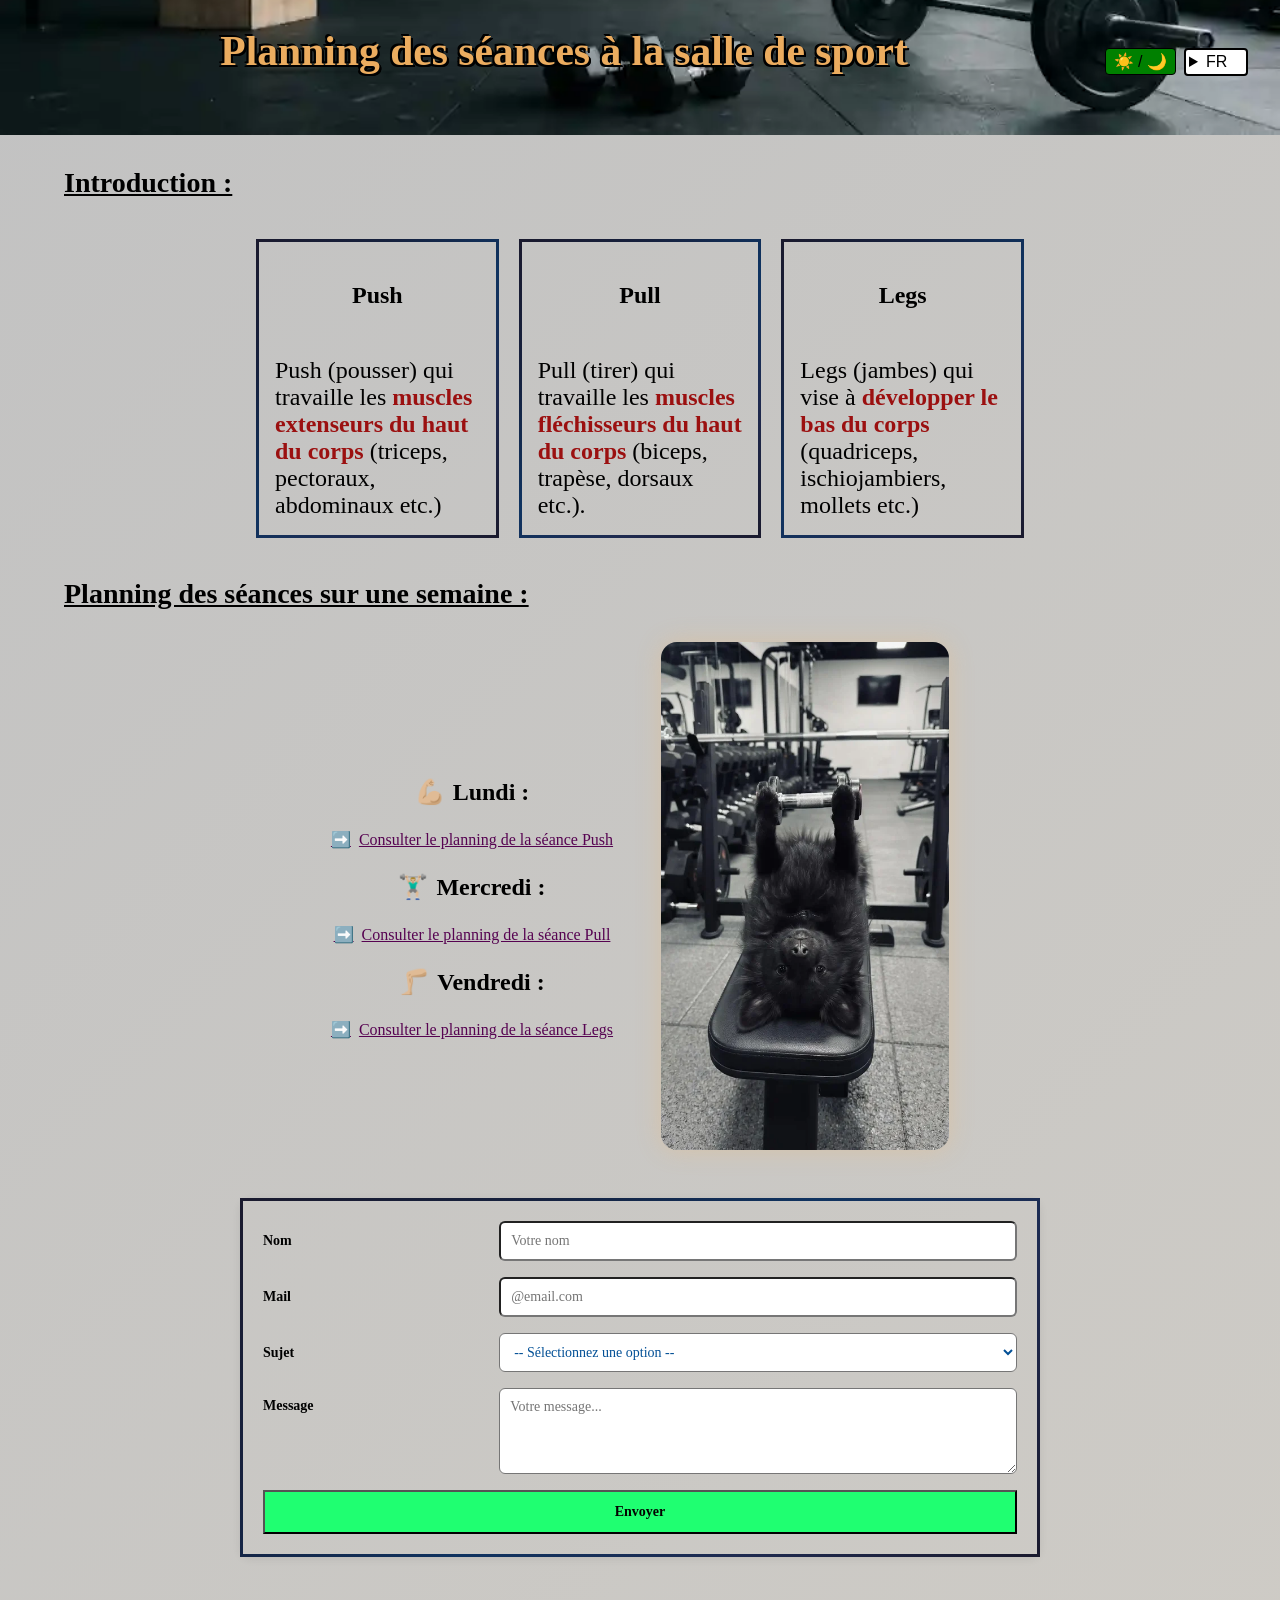
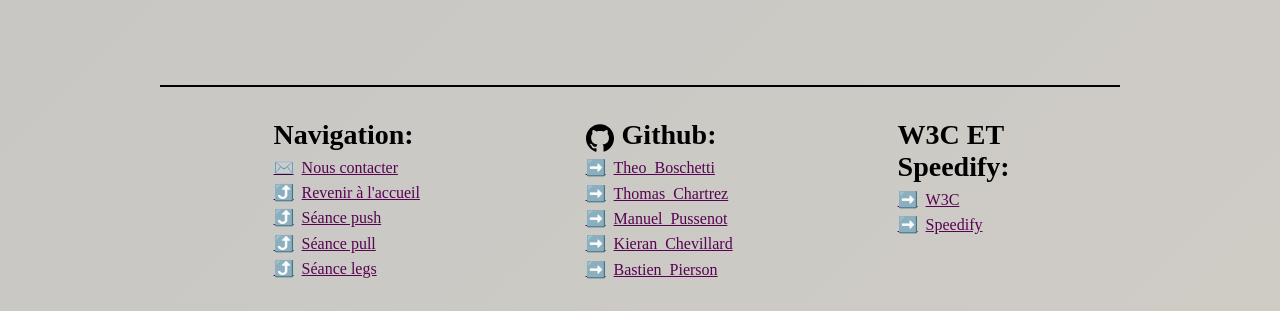
==== commit fe3ea47c: "Mise à jour du thème clair, correction des boutons changement de langue et mode sombre/clair Co-auth" ====
--- a/index.html
+++ b/index.html
@@ -14,14 +14,16 @@
         <h1>
             Planning des séances à la salle de sport
         </h1>
-        <button type="button" id="banniere_theme" aria-label="Changer le thème">☀️ / 🌙</button>
-        <details id="banniere_langue">
-            <summary>FR ▾</summary>
-            <ul>
-                <li><a href="index.html" class="link">FR</a></li>
-                <li><a href="en/index_en.html" class="link">EN</a></li>
-            </ul>
-        </details>
+        <div class="banniere_boutons">
+            <button type="button" id="banniere_theme" aria-label="Changer le thème">☀️ / 🌙</button>
+            <details id="banniere_langue">
+                <summary>FR </summary>
+                <ul>
+                    <li><a href="index.html" class="link">FR</a></li>
+                    <li><a href="en/index.html" class="link">EN</a></li>
+                </ul>
+            </details>
+        </div>
     </header>
 
     <main>
@@ -110,7 +112,7 @@
         <section class="footer_section">
             <h3>Navigation:</h3>
             <nav>
-                <a class="link_nav" href="#formulaire">Nous contacter </a>
+                <a class="nav_formulaire" href="#formulaire">Nous contacter </a>
                 <a class="link_nav" href="#haut_de_page">Revenir à l'accueil</a>
                 <a class="link_nav" href="./source/page_push.html">Séance push</a>
                 <a class="link_nav" href="./source/page_pull.html">Séance pull</a>
--- a/style.css
+++ b/style.css
@@ -34,11 +34,8 @@
     --degrade-or: linear-gradient(135deg, #976315, #aa6e1a, #dd8915, #b57d0d, #9e5e10);
 }
 
-@media (prefers-color-scheme: light) {
-    :root {}
-
-    html {}
-}
+
+
 
 
 html {
@@ -75,13 +72,19 @@
     padding-right: 6rem;
 }
 
-#banniere_langue {
+.banniere_boutons {
     position: absolute;
     top: 3rem;
     right: 2rem;
+    display: flex;
+    align-items: flex-start;
+    gap: 0.5rem;
     z-index: 2;
+}
+
+#banniere_langue {
     box-sizing: border-box;
-    width: 3.7rem;
+    width: 4rem;
     background-color: #13315c;
     border: 2px solid black;
     border-radius: 4px;
@@ -102,7 +105,8 @@
     height: 1em;
     margin-right: 0.5rem;
     vertical-align: middle;
-    background: url("./assets/github.svg") center / contain no-repeat;
+    background-color: white;
+    mask: url("./assets/github.svg") center / contain no-repeat;
 }
 
 
@@ -112,7 +116,8 @@
     margin-bottom: 2.5rem;
     font-size: clamp(1.25rem, 2vw + 1rem, 3rem);
     color: var(--couleur-titre);
-    padding: 3vh;
+    padding: 3vh 4.5rem 3vh 1rem;
+
     text-shadow:
         -2px -2px 0 var(--couleur-contour),
         2px -2px 0 var(--couleur-contour),
@@ -173,7 +178,8 @@
     color: white
 }
 
-.link {
+.link,
+.nav_formulaire {
     color: var(--couleur-lien);
     text-align: center;
     display: block;
@@ -194,10 +200,16 @@
     margin-right: 0.5rem;
 }
 
+
 .link_nav:hover {
     transform: scale(1.05);
     color: var(--couleur-survol);
-
+}
+
+.nav_formulaire::before {
+    content: "✉️";
+    filter: brightness(80%);
+    margin-right: 0.5rem;
 }
 
 .planning_conteneur {
@@ -247,8 +259,7 @@
     margin: 3rem 1rem 0;
 }
 
-.exos_ligne_1,
-.exos_ligne_2 {
+.exos_ligne {
     display: flex;
     flex-direction: column;
     align-items: center;
@@ -262,11 +273,6 @@
     margin: 0;
     font-size: 1.5rem;
     color: var(--couleur-titre);
-}
-
-.text_ligne_1,
-.text_ligne_2 {
-    margin: 0.5rem;
 }
 
 .images_exos {
@@ -507,14 +513,17 @@
 /* Conseils */
 
 .infos_exo p:last-child {
-    margin-top: 0.8rem;
     padding: 0.6rem 0.9rem;
     background-color: rgba(244, 150, 35, 0.12);
     border-left: 3px solid var(--couleur-texte);
     border-radius: 0 6px 6px 0;
     color: var(--couleur-lien);
     font-style: italic;
-
+    margin: 0.8rem;
+}
+
+.infos_exo p {
+    margin-top: 0.8rem;
 }
 
 /* Etape */
@@ -532,32 +541,14 @@
         2px 2px 0 var(--couleur-contour);
 }
 
-/*test*/
-
-.banniere {
-    position: relative;
-    background-image: url("./assets/banniere.webp");
-    background-size: cover;
-    background-repeat: no-repeat;
-    background-position: center bottom;
-    min-height: 15vh;
-    padding-right: 6rem;
-}
+/* bouton theme */
 
 #banniere_theme {
-    position: absolute;
-    top: 5rem;
-    right: 2rem;
-    /* Même alignement à droite que #banniere_langue */
-    width: 3.5rem;
-    /* Même largeur que #banniere_langue pour un alignement propre */
-    z-index: 1;
-    /* Reste derrière la liste FR/EN quand on l'ouvre */
     background-color: #13315c;
     color: var(--couleur-texte);
     border: 1px solid var(--couleur-texte);
     border-radius: 4px;
-    padding: 0.1rem 0;
+    padding: 0.2rem 0.5rem;
     font-family: sans-serif;
     cursor: pointer;
 }
@@ -565,4 +556,112 @@
 #banniere_theme:hover {
     color: var(--couleur-survol);
     border-color: var(--couleur-survol);
+}
+
+
+
+/*couleur theme clair */
+@media (prefers-color-scheme: light) {
+    :root {
+        --couleur-texte: #000000;
+        --couleur-titre: #ebac5f;
+        --couleur-accent: #9b1010;
+        --couleur-lien: rgb(86, 3, 81);
+        --couleur-survol: #022065;
+        --couleur-contour: transparent;
+        --degrade-or: linear-gradient(135deg, #1a1a2e, #16213e, #0f3360, #1f2a4f, #1a1a2e);
+    }
+
+    html {
+        background: linear-gradient(135deg, #c2c2c2, #cfccc6, #eceaea, #a3a1a0, #bbbbbb);
+        background-size: 400% 400%;
+        animation: degrade 10s ease infinite;
+        color: var(--couleur-texte);
+    }
+
+    b {
+        color: #9b1010;
+    }
+
+
+    form {
+        border-image: linear-gradient(135deg, #1a1a2e, #16213e, #0f3360, #1f2a4f, #1a1a2e) 1;
+        box-shadow: 0 2px 8px rgba(0, 0, 0, 0.08);
+    }
+
+    select,
+    input,
+    textarea {
+        color: #035096;
+        background-color: #ffffff;
+    }
+
+
+    .descriptif {
+        font-weight: bold;
+        color: var(--couleur-accent);
+        text-shadow: -1px -1px 0 var(--couleur-contour),
+            1px 1px 0 var(--couleur-contour),
+            -1px 1px 0 var(--couleur-contour),
+            1px 1px 0 var(--couleur-contour);
+    }
+
+    .titre_exos {
+        color: var(--couleur-texte);
+    }
+
+    input:focus,
+    select:focus,
+    textarea:focus {
+        border-color: #000204;
+    }
+
+    .submit-btn {
+        background-color: rgb(31, 255, 113);
+        color: rgb(3, 2, 0);
+    }
+
+    .submit-btn:active {
+        background-color: rgb(36, 109, 131);
+    }
+
+    .infos_exo {
+        background-color: rgba(39, 169, 169, 0.378);
+        border-left: 3px solid rgb(8, 61, 183);
+        color: #080641;
+    }
+
+    .seance {
+        text-shadow: -1px -1px 0 var(--couleur-contour),
+            1px -1px 0 var(--couleur-contour),
+            -1px 1px 0 var(--couleur-contour),
+            1px 1px 0 var(--couleur-contour);
+    }
+
+    .github::before {
+        background-color: black;
+    }
+
+    #banniere_langue {
+        background-color: white;
+        border: 2px solid black;
+        color: var(--couleur-texte);
+    }
+
+    h1 {
+        text-shadow: -2px -2px 0 var(--couleur-texte),
+            2px 2px 0 var(--couleur-texte),
+            -2px 2px 0 var(--couleur-texte),
+            2px 2px 0 var(--couleur-texte);
+    }
+
+    #banniere_theme {
+        background-color: green;
+
+    }
+
+    .link_nav {
+        color: var(--couleur-lien);
+        display: block;
+    }
 }
